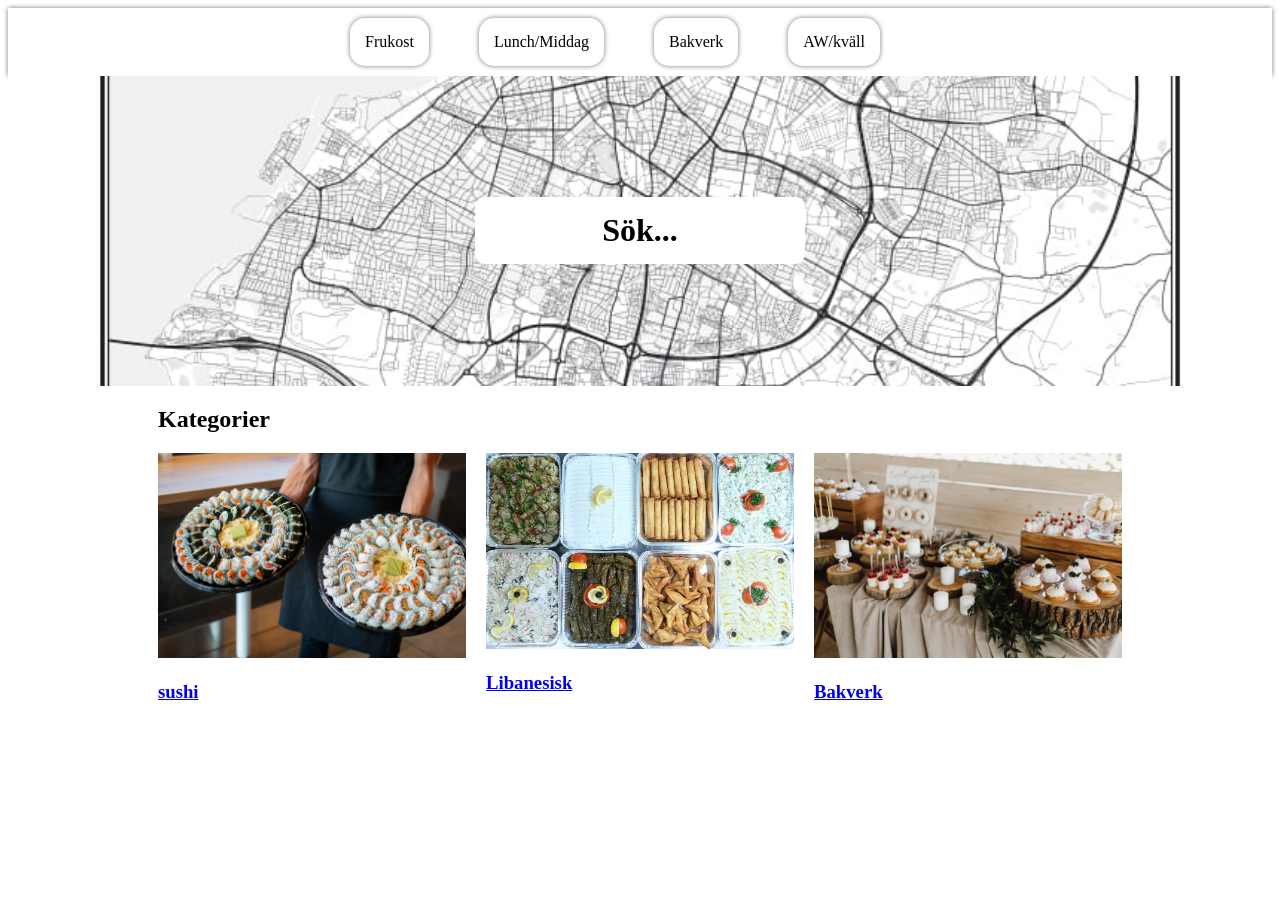
==== index.html @ e61c2866 "skrivit html och css till startsidan" ====
<!DOCTYPE html>
<html lang="sv">
    <head>
        <meta charset="utf-8">
        <title>Beställ direkt</title>
        <link rel="stylesheet" href="style.css">
    </head>
    <body>
        <header></header>
        <nav>
            <a>Frukost</a>
            <a>Lunch/Middag</a>
            <a>Bakverk</a>
            <a>AW/kväll</a>
        </nav>
        <main>
            <div class="karta">
                <h1 class="sök"> Sök...</h1>
            </div>
            <div> <!--Kategorier börjar här-->
                <section class="catering">
                    <h2>
                        Kategorier
                    </h2>
                    <div class="cards">
                        
                        <div class="card_column">
                            <div class="card_content">
                                <a href="#"> 
                                    <picture>
                                        <source srcset="/images/sushi.jpg" id="sushi_img">
                                        <img src="/images/sushi.jpg" alt="Bild på sushi" id="sushi_img" class="cards_images">
                                    </picture>
                                    <h3>
                                        sushi
                                    </h3>
                                </a>
                            </div>
                        </div>
                        
                        <div class="card_column">
                            <div class="card_content">
                                <a href="#"> 
                                    <picture>
                                        <source srcset="/images/libanesisk.jpg" id="libanesisk_img">
                                        <img src="/images/libanesisk.jpg" alt="Bild på libanesisk mat" id="libanesisk_img" class="cards_images">
                                    </picture>
                                    <h3>
                                        Libanesisk
                                    </h3>
                                </a>
                            </div>
                        </div>

                        <div class="card_column">
                            <div class="card_content">
                                <a href="#"> 
                                    <picture>
                                        <source srcset="/images/sweets.jpg" id="sweets_img">
                                        <img src="/images/sweets.jpg" alt="Bild på bakverk" id="sweets_img" class="cards_images">
                                    </picture>
                                    <h3>
                                        Bakverk
                                    </h3>
                                </a>
                            </div>
                        </div>

                    </div>

                </section> 
            </div> <!--Kategorier slutar här-->
            

        </main>
        <aside></aside>
        <footer></footer>
    </body>
</html>
---- style.css ----
/*body*/

/*header*/


/*navigation*/

nav{
    height: 30%;
    display: flex;
    box-shadow: 0 0 5px #7a7878;
    padding: 10px;
     justify-content: center;
}

nav a{
    color: black;
    margin-right: 50px;
    padding: 15px;
    border-radius: 15px;
    text-decoration: none;
    box-shadow: 0 0 5px 0 #7a7878;
}

nav a:hover{
    background-color: rgb(227, 225, 225);
}
/*Karta och sökfunktion*/
.karta {
    background-image: url(images/Karta_Malmo.jpg);
    background-size: cover;
    background-position: center;
    padding: 100px;

    display: flex;
    justify-content: center;
  
}

.sök {
    border-radius: 10px;
    padding: 15px;
    width: 300px;
    text-align: center;
    background-color: white;
 }
    

/*Kategorier*/
.catering{
    margin: 0 150px;
}

.cards_images{
    width: 100%;
    height: auto;
}

.cards {
    display: flex;
    gap: 20px;

}

.card_column{
    flex: 1;
}
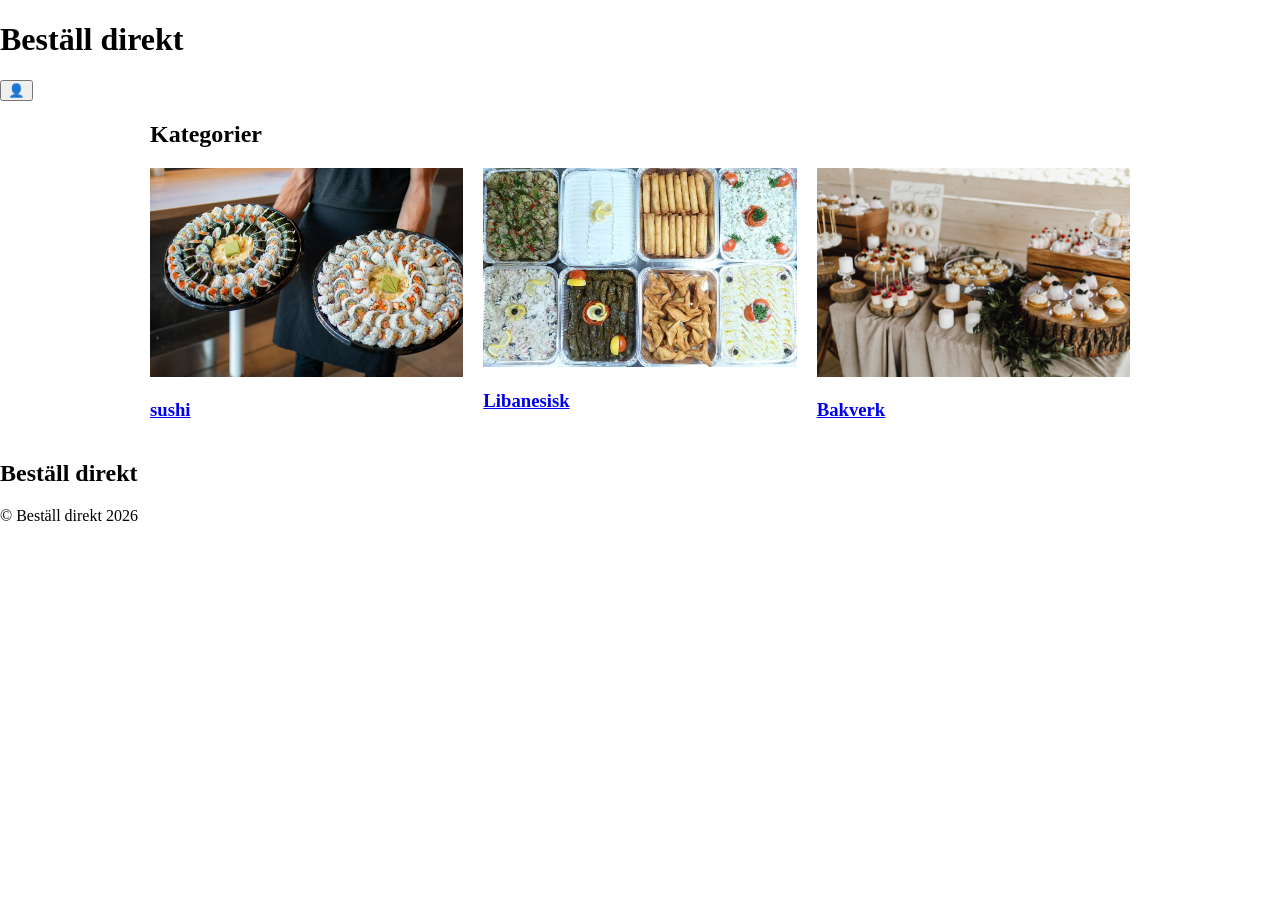
==== commit 1509a861: "Update index.html la till grid-header och grid-footer" ====
--- a/index.html
+++ b/index.html
@@ -6,17 +6,15 @@
         <link rel="stylesheet" href="style.css">
     </head>
     <body>
-        <header></header>
-        <nav>
-            <a>Frukost</a>
-            <a>Lunch/Middag</a>
-            <a>Bakverk</a>
-            <a>AW/kväll</a>
-        </nav>
+        <header>
+            <div id="grid-header">
+                <h1>Beställ direkt</h1>
+                <button class="profile-btn">👤</button>
+            </div>
+        </header>
+        <nav></nav>
         <main>
-            <div class="karta">
-                <h1 class="sök"> Sök...</h1>
-            </div>
+
             <div> <!--Kategorier börjar här-->
                 <section class="catering">
                     <h2>
@@ -74,6 +72,11 @@
 
         </main>
         <aside></aside>
-        <footer></footer>
+        <footer>
+            <div id= "grid-footer">
+                <h2>Beställ direkt</h2>
+                <p>© Beställ direkt 2026</p>
+            </div>
+        </footer>
     </body>
 </html>
--- a/style.css
+++ b/style.css
@@ -1,50 +1,14 @@
 /*body*/
-
+body{
+    margin: 0px
+    /*background color*/
+    /*font family*/
+}
 /*header*/
 
 
 /*navigation*/
 
-nav{
-    height: 30%;
-    display: flex;
-    box-shadow: 0 0 5px #7a7878;
-    padding: 10px;
-     justify-content: center;
-}
-
-nav a{
-    color: black;
-    margin-right: 50px;
-    padding: 15px;
-    border-radius: 15px;
-    text-decoration: none;
-    box-shadow: 0 0 5px 0 #7a7878;
-}
-
-nav a:hover{
-    background-color: rgb(227, 225, 225);
-}
-/*Karta och sökfunktion*/
-.karta {
-    background-image: url(images/Karta_Malmo.jpg);
-    background-size: cover;
-    background-position: center;
-    padding: 100px;
-
-    display: flex;
-    justify-content: center;
-  
-}
-
-.sök {
-    border-radius: 10px;
-    padding: 15px;
-    width: 300px;
-    text-align: center;
-    background-color: white;
- }
-    
 
 /*Kategorier*/
 .catering{
@@ -66,3 +30,4 @@
     flex: 1;
 }
 
+/*footer*/
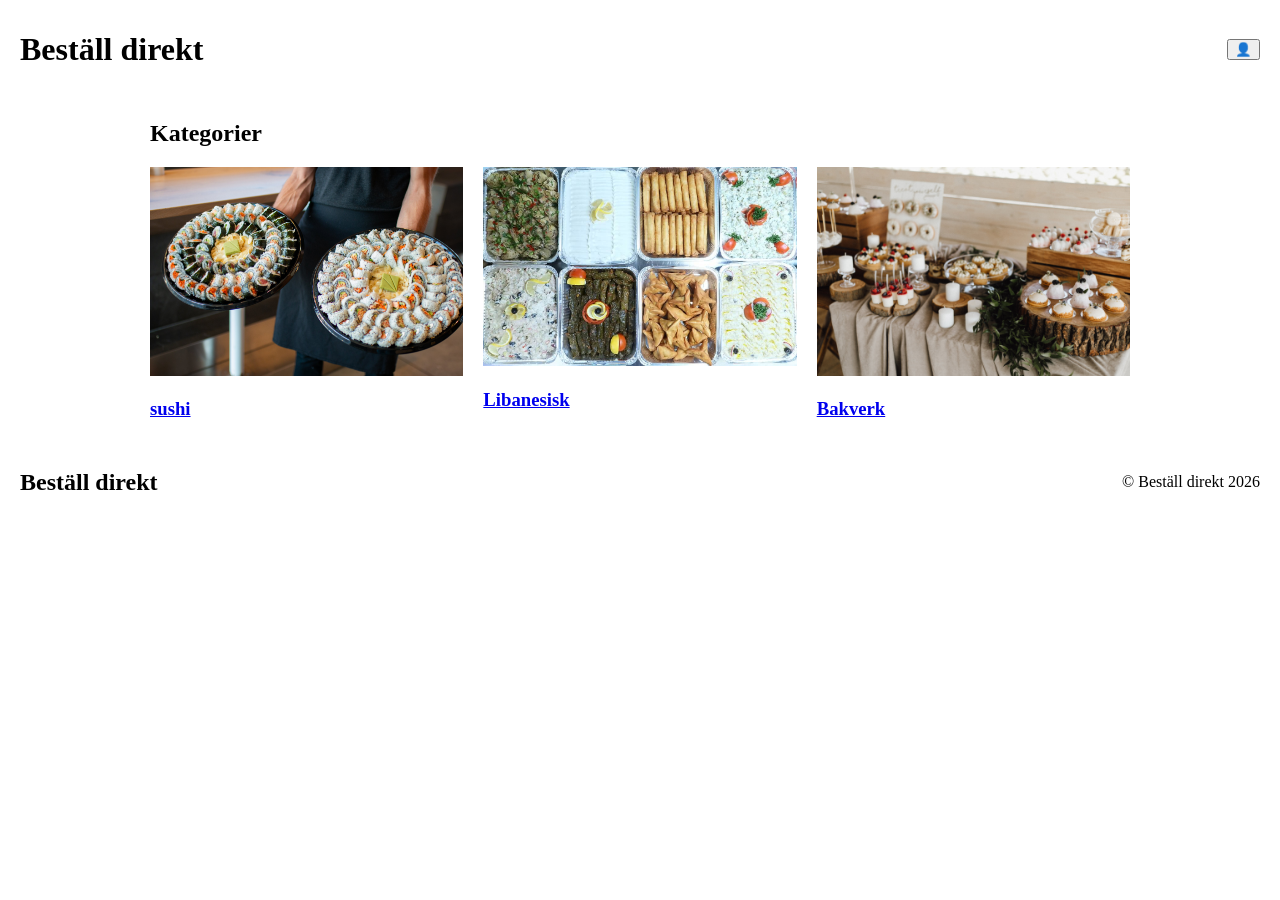
==== commit 6416dd0a: "Fixed HTML > head och CSS > header och footer HTML head update och CSS header och CSS fixed" ====
--- a/index.html
+++ b/index.html
@@ -3,7 +3,7 @@
     <head>
         <meta charset="utf-8">
         <title>Beställ direkt</title>
-        <link rel="stylesheet" href="style.css">
+        <link rel="stylesheet" href="style.css" type="text/css">
     </head>
     <body>
         <header>
--- a/style.css
+++ b/style.css
@@ -4,8 +4,14 @@
     /*background color*/
     /*font family*/
 }
+
 /*header*/
-
+#grid-header {
+  display: grid;
+  grid-template-columns: 1fr auto;
+  align-items: center;
+  padding: 10px 20px;
+}
 
 /*navigation*/
 
@@ -30,4 +36,10 @@
     flex: 1;
 }
 
-/*footer*/+/*footer*/
+#grid-footer {
+  display: grid;
+  grid-template-columns: 1fr auto;
+  align-items: center;
+  padding: 10px 20px;
+}
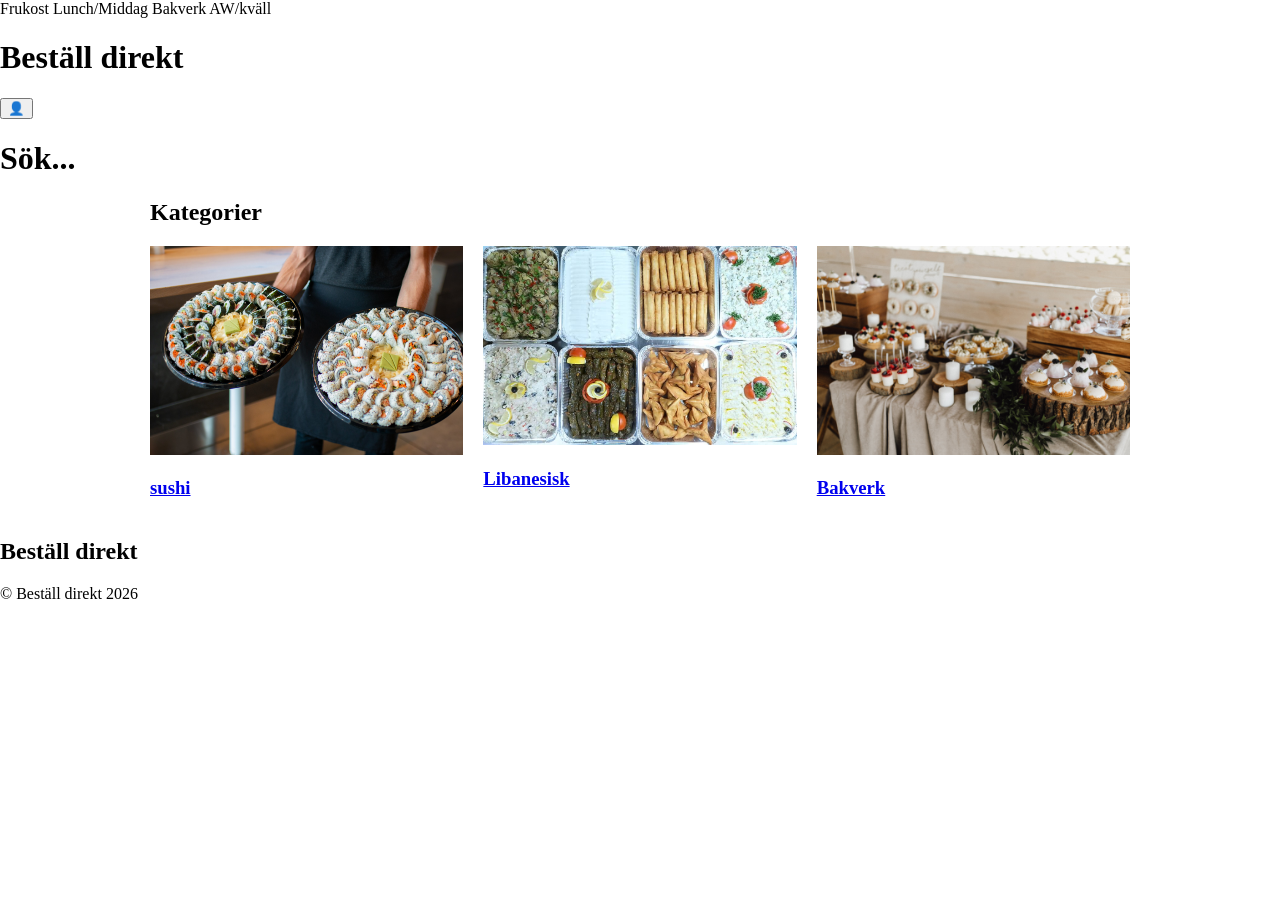
==== commit d9bb7ea6: "Merge branch 'main' of https://github.com/ayasdsd1-lgtm/bestall_direkt" ====
--- a/index.html
+++ b/index.html
@@ -3,18 +3,25 @@
     <head>
         <meta charset="utf-8">
         <title>Beställ direkt</title>
-        <link rel="stylesheet" href="style.css" type="text/css">
+        <link rel="stylesheet" href="style.css">
     </head>
     <body>
+        <header></header>
+        <nav>
+            <a>Frukost</a>
+            <a>Lunch/Middag</a>
+            <a>Bakverk</a>
+            <a>AW/kväll</a>
+        </nav>
         <header>
-            <div id="grid-header">
-                <h1>Beställ direkt</h1>
-                <button class="profile-btn">👤</button>
-            </div>
+            <h1>Beställ direkt</h1>
+            <button class="profile-btn">👤</button>
         </header>
         <nav></nav>
         <main>
-
+            <div class="karta">
+                <h1 class="sök"> Sök...</h1>
+            </div>
             <div> <!--Kategorier börjar här-->
                 <section class="catering">
                     <h2>
@@ -73,10 +80,8 @@
         </main>
         <aside></aside>
         <footer>
-            <div id= "grid-footer">
-                <h2>Beställ direkt</h2>
-                <p>© Beställ direkt 2026</p>
-            </div>
+            <h2>Beställ direkt</h2>
+            <p>© Beställ direkt 2026</p>
         </footer>
     </body>
 </html>
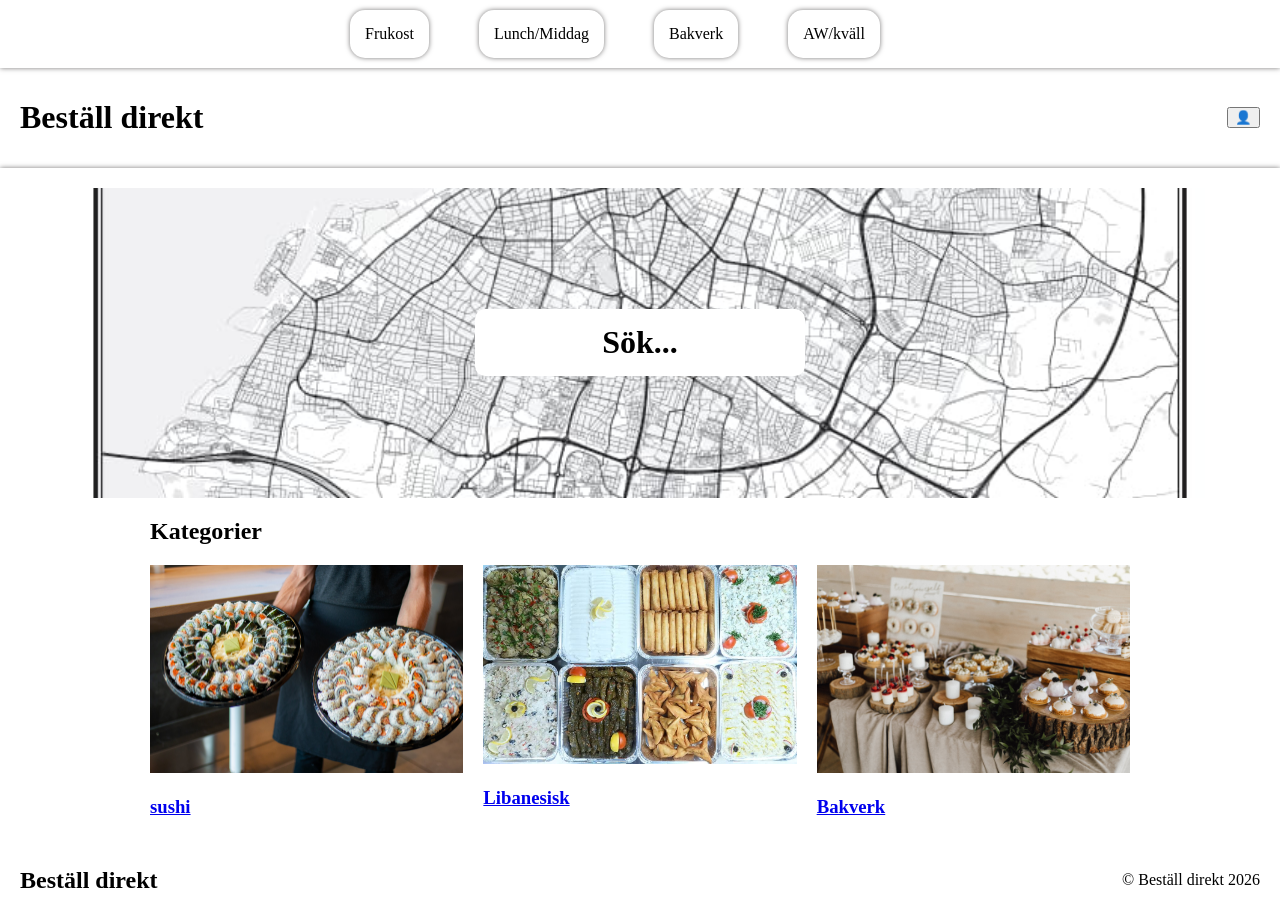
==== commit ef4aae12: "Merge branch 'main' of https://github.com/ayasdsd1-lgtm/bestall_direkt" ====
--- a/index.html
+++ b/index.html
@@ -3,7 +3,7 @@
     <head>
         <meta charset="utf-8">
         <title>Beställ direkt</title>
-        <link rel="stylesheet" href="style.css">
+        <link rel="stylesheet" href="style.css" type="text/css">
     </head>
     <body>
         <header></header>
@@ -14,8 +14,10 @@
             <a>AW/kväll</a>
         </nav>
         <header>
-            <h1>Beställ direkt</h1>
-            <button class="profile-btn">👤</button>
+            <div id="grid-header">
+                <h1>Beställ direkt</h1>
+                <button class="profile-btn">👤</button>
+            </div>
         </header>
         <nav></nav>
         <main>
@@ -80,8 +82,10 @@
         </main>
         <aside></aside>
         <footer>
-            <h2>Beställ direkt</h2>
-            <p>© Beställ direkt 2026</p>
+            <div id= "grid-footer">
+                <h2>Beställ direkt</h2>
+                <p>© Beställ direkt 2026</p>
+            </div>
         </footer>
     </body>
 </html>
--- a/style.css
+++ b/style.css
@@ -15,6 +15,46 @@
 
 /*navigation*/
 
+nav{
+    height: 30%;
+    display: flex;
+    box-shadow: 0 0 5px #7a7878;
+    padding: 10px;
+     justify-content: center;
+}
+
+nav a{
+    color: black;
+    margin-right: 50px;
+    padding: 15px;
+    border-radius: 15px;
+    text-decoration: none;
+    box-shadow: 0 0 5px 0 #7a7878;
+}
+
+nav a:hover{
+    background-color: rgb(227, 225, 225);
+}
+/*Karta och sökfunktion*/
+.karta {
+    background-image: url(images/Karta_Malmo.jpg);
+    background-size: cover;
+    background-position: center;
+    padding: 100px;
+
+    display: flex;
+    justify-content: center;
+  
+}
+
+.sök {
+    border-radius: 10px;
+    padding: 15px;
+    width: 300px;
+    text-align: center;
+    background-color: white;
+ }
+    
 
 /*Kategorier*/
 .catering{
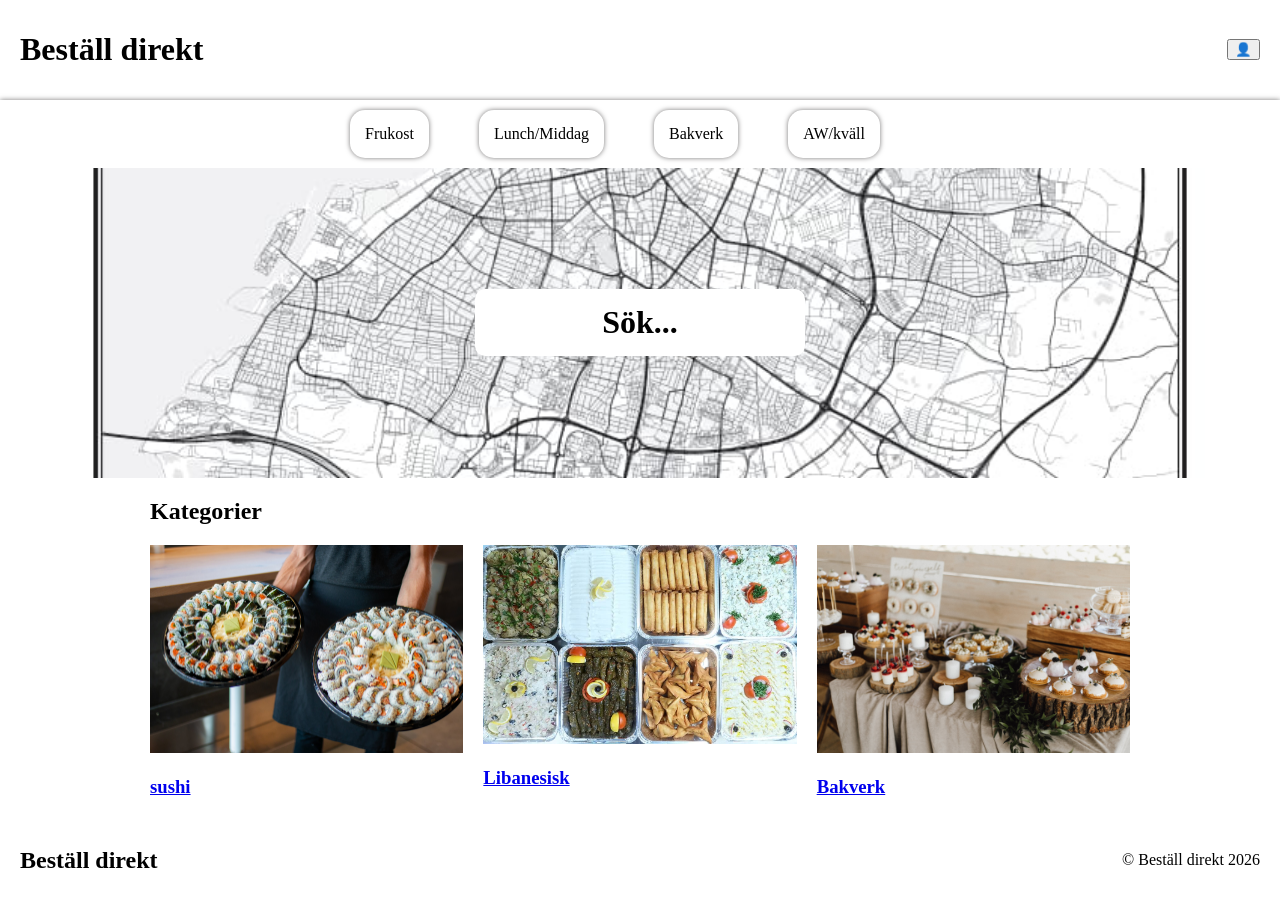
==== commit 32eb08f7: "Update index.html" ====
--- a/index.html
+++ b/index.html
@@ -6,20 +6,18 @@
         <link rel="stylesheet" href="style.css" type="text/css">
     </head>
     <body>
-        <header></header>
+        <header>
+            <div id="grid-header">
+                <h1>Beställ direkt</h1>
+                <button class="profile-btn">👤</button>
+            </div>
+        </header>
         <nav>
             <a>Frukost</a>
             <a>Lunch/Middag</a>
             <a>Bakverk</a>
             <a>AW/kväll</a>
         </nav>
-        <header>
-            <div id="grid-header">
-                <h1>Beställ direkt</h1>
-                <button class="profile-btn">👤</button>
-            </div>
-        </header>
-        <nav></nav>
         <main>
             <div class="karta">
                 <h1 class="sök"> Sök...</h1>
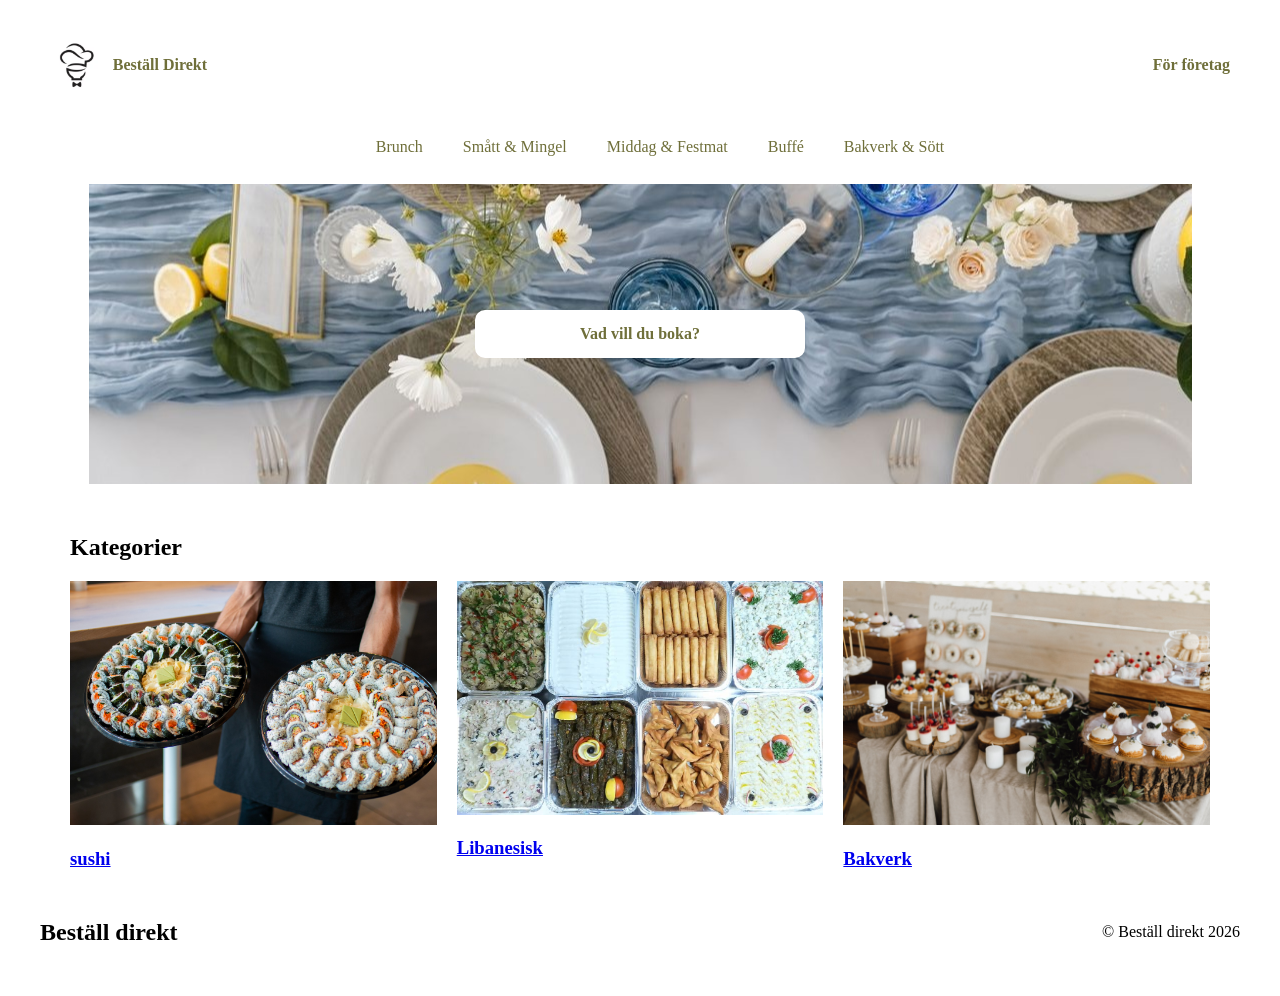
==== commit f05f311f: "skrev html och css" ====
--- a/index.html
+++ b/index.html
@@ -5,23 +5,39 @@
         <title>Beställ direkt</title>
         <link rel="stylesheet" href="style.css" type="text/css">
     </head>
+
+
+
     <body>
-        <header>
-            <div id="grid-header">
-                <h1>Beställ direkt</h1>
-                <button class="profile-btn">👤</button>
+        <header class="header">
+            <a href="/" class="site_name">
+                <img src="/images/logo.png" alt="kockhatt" class="logo">
+                <span>Beställ Direkt</span>
+            </a>
+            <nav class="login_link">
+                <a href="login_company" class="login_text">För företag</a>
+            </nav>
+        </header>
+
+
+        <nav class="nav">
+            <ul>
+                <li><a href="#">Brunch</a></li>
+                <li><a href="#">Smått & Mingel</a></li>
+                <li><a href="#">Middag & Festmat</a></li>
+                <li><a href="#">Buffé</a></li>
+                <li><a href="#">Bakverk & Sött</a></li>
+            </ul>
+            
+        </nav>
+
+        <main class="main">
+
+            <div class="background_search">
+                <a href="#" class="search">Vad vill du boka?</a>
             </div>
-        </header>
-        <nav>
-            <a>Frukost</a>
-            <a>Lunch/Middag</a>
-            <a>Bakverk</a>
-            <a>AW/kväll</a>
-        </nav>
-        <main>
-            <div class="karta">
-                <h1 class="sök"> Sök...</h1>
-            </div>
+            
+
             <div> <!--Kategorier börjar här-->
                 <section class="catering">
                     <h2>
@@ -77,6 +93,9 @@
             </div> <!--Kategorier slutar här-->
             
 
+
+
+
         </main>
         <aside></aside>
         <footer>
--- a/style.css
+++ b/style.css
@@ -1,64 +1,87 @@
 /*body*/
 body{
-    margin: 0px
-    /*background color*/
-    /*font family*/
+    margin: 20px;
+    padding: 20;
+    width: 100;
 }
 
 /*header*/
-#grid-header {
-  display: grid;
-  grid-template-columns: 1fr auto;
-  align-items: center;
-  padding: 10px 20px;
+.header {
+    display: flex;
+    justify-content: space-between;
+    align-items: center;
+    padding: 15px 30px;
+}
+.logo{
+    height: 60px;
+    width: auto;
+}
+.site_name{
+    display: flex;
+    align-items: center; 
+    gap: 10px;           
+    text-decoration: none;
+    font-weight: bold;
+    color: rgb(111, 111, 58);
+}
+.login_text{
+    text-decoration: none;
+    font-weight: bold;
+    color: rgb(111, 111, 58);
 }
 
+
 /*navigation*/
-
-nav{
-    height: 30%;
+.nav ul{
+    list-style: none;
     display: flex;
-    box-shadow: 0 0 5px #7a7878;
-    padding: 10px;
-     justify-content: center;
+    justify-content: center;
 }
 
-nav a{
-    color: black;
-    margin-right: 50px;
-    padding: 15px;
-    border-radius: 15px;
+.nav a {
+    display: block;
+    padding: 12px 20px;
     text-decoration: none;
-    box-shadow: 0 0 5px 0 #7a7878;
+    color: rgb(111, 111, 58);
 }
 
-nav a:hover{
-    background-color: rgb(227, 225, 225);
-}
-/*Karta och sökfunktion*/
-.karta {
-    background-image: url(images/Karta_Malmo.jpg);
-    background-size: cover;
-    background-position: center;
-    padding: 100px;
 
+
+/*Sökfält*/
+.background_search {
+    background-image: url(images/dukat.jpg);
+    background-size: auto;
+    background-position: 50% 60%;
+    background-repeat: no-repeat;
+    width: 100%;
+    min-height: 300px;
+    padding: 30px;
     display: flex;
     justify-content: center;
+    align-items: center;
+    text-align: center;
+    box-sizing: border-box;
   
 }
 
-.sök {
+.search {
     border-radius: 10px;
     padding: 15px;
     width: 300px;
     text-align: center;
     background-color: white;
+    color: rgb(111, 111, 58);
+    text-decoration: none;
+    font-weight: bold;
  }
-    
 
+ 
+
+ 
 /*Kategorier*/
 .catering{
-    margin: 0 150px;
+    padding-top: 30px;
+    margin: 0 50px;
 }
 
 .cards_images{
@@ -76,6 +99,7 @@
     flex: 1;
 }
 
+
 /*footer*/
 #grid-footer {
   display: grid;
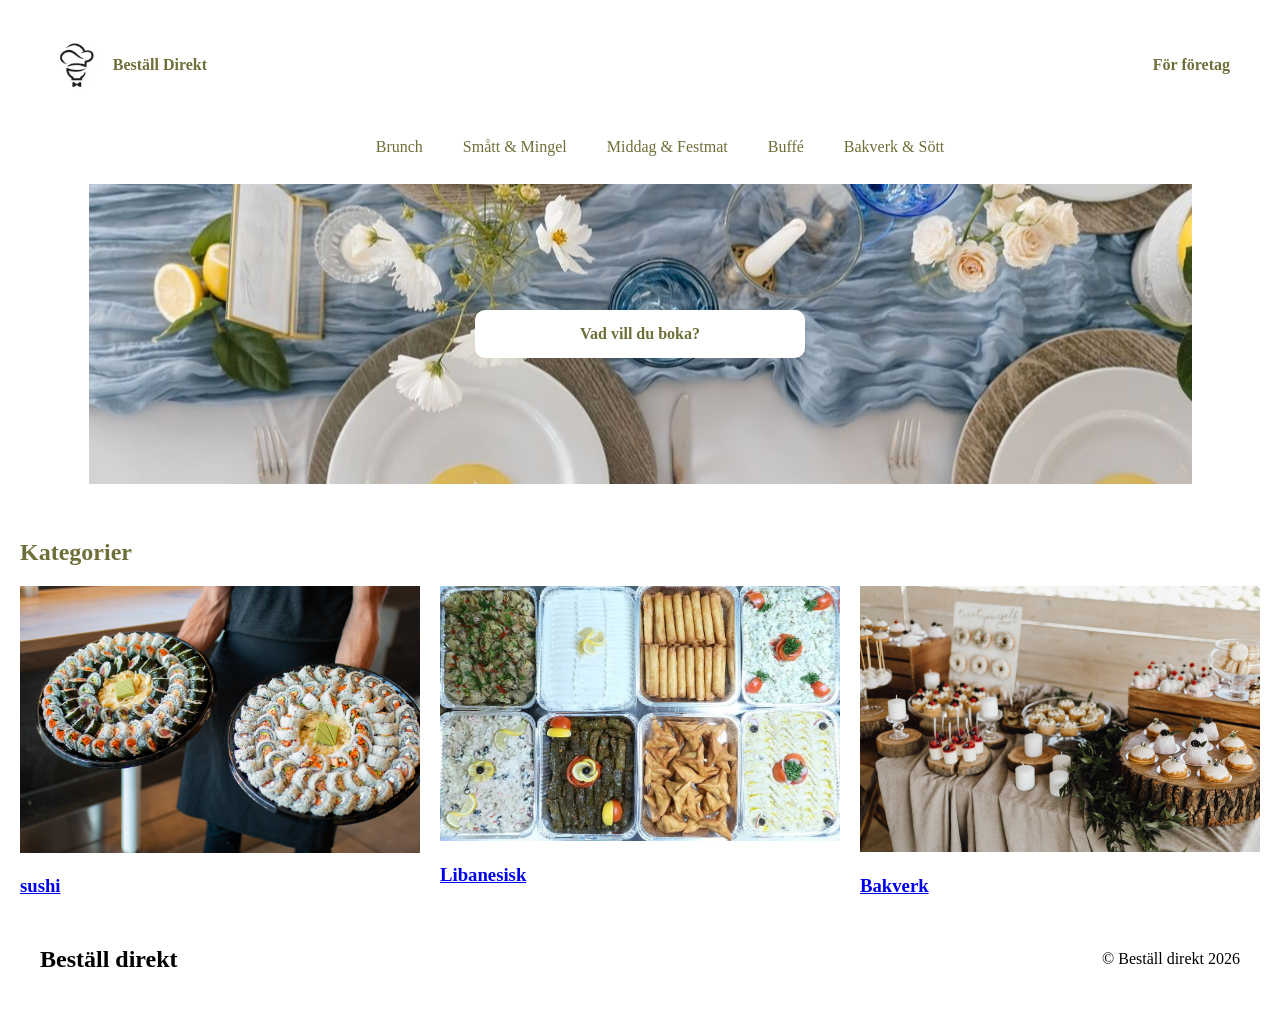
==== commit a84602dd: "små justeringar" ====
--- a/index.html
+++ b/index.html
@@ -40,7 +40,7 @@
 
             <div> <!--Kategorier börjar här-->
                 <section class="catering">
-                    <h2>
+                    <h2 id="h2_category">
                         Kategorier
                     </h2>
                     <div class="cards">
--- a/style.css
+++ b/style.css
@@ -79,9 +79,13 @@
 
  
 /*Kategorier*/
+#h2_category{
+    color: rgb(111, 111, 58);
+}
+
 .catering{
-    padding-top: 30px;
-    margin: 0 50px;
+    padding-top: 35px;
+    margin: 0 0px;
 }
 
 .cards_images{
